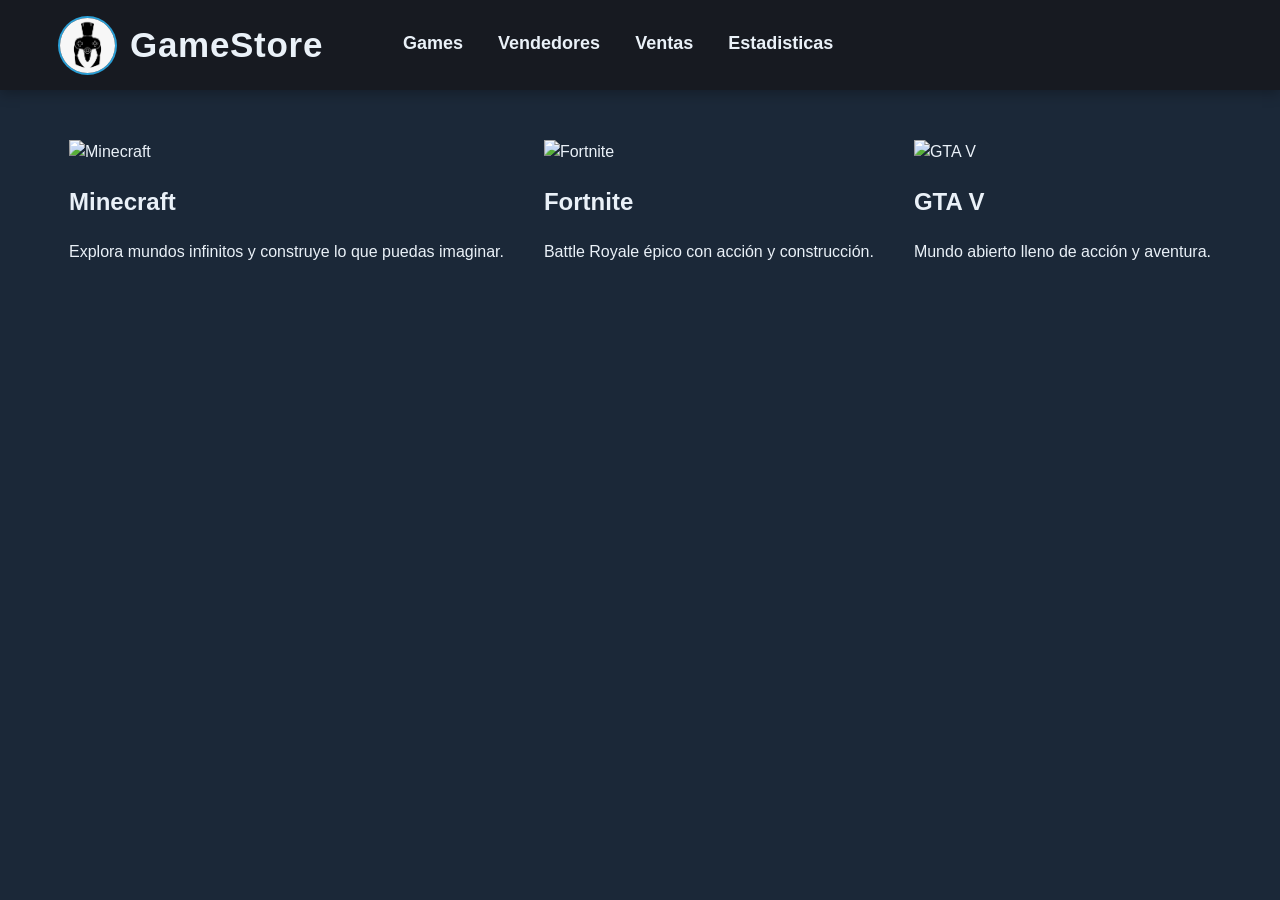
==== index.html @ 3cfef7a3 "cambios en los html y css" ====
<!DOCTYPE html>
<html lang="en">
<head>
    <meta charset="UTF-8">
    <meta name="viewport" content="width=device-width, initial-scale=1.0">
    <title>GameStore</title>

    <link rel="stylesheet" href="./Css/estilos.css">
    <script src="./Dominio/Controladora/index.js"></script>
</head>

<body>

<header>

    <div class="menu">
        <img src="./Imagenes/67a05b72-fda2-4e79-93e1-b169855a10d3.jpg" class="logo" alt="Logo">
        <h1>GameStore</h1>
    </div>
    <nav>
        <a href="./games.html">Games</a>
        <a href="./vendedores.html">Vendedores</a>
        <a href="./ventas.html">Ventas</a>
        <a href="./estadisticas.html">Estadisticas</a>
    </nav>

</header>

<section class="juegos">

    <div class="card">
        <img src="https://store-images.s-microsoft.com/image/apps.17382.13510798885735219.9735d495-578c-4a4c-b892-3eb3a780b3a0.d3792486-cf98-40c0-a2c1-d6443f0e2b70" alt="Minecraft">
        <h2>Minecraft</h2>
        <p>Explora mundos infinitos y construye lo que puedas imaginar.</p>
    </div>

    <div class="card">
        <img src="https://m.media-amazon.com/images/M/MV5BMTZlMmIxM2EtN2Y4Zi00M2ZhLTk3NzgtNjJmZTU0MTQ3YjcwXkEyXkFqcGc@._V1_.jpg" alt="Fortnite">
        <h2>Fortnite</h2>
        <p>Battle Royale épico con acción y construcción.</p>
    </div>

    <div class="card">
        <img src="https://m.media-amazon.com/images/I/91T0XQv8gEL._AC_UF1000,1000_QL80_.jpg" alt="GTA V">
        <h2>GTA V</h2>
        <p>Mundo abierto lleno de acción y aventura.</p>
    </div>

</section>

</body>
</html>
---- Css/estilos.css ----
:root {
    --color-fondo: #1b2838;
    --color-header: #171a21;
    --color-superficie: #202f42;
    --color-superficie-alt: #26374c;
    --color-borde: #324863;
    --color-principal: #2a9fd6;
    --color-principal-oscuro: #033b5c;
    --color-peligro: #7a2e2e;
    --color-peligro-claro: #a83c3c;
    --color-texto: #eaf1f8;
    --color-texto-secundario: #8fa3bd;

    --radio: 0.6rem;
    --radio-lg: 1rem;
    --sombra: 0 10px 25px rgba(0, 0, 0, 0.35);
    --sombra-suave: 0 4px 12px rgba(0, 0, 0, 0.25);
    --transicion: 0.25s ease;
}

* {
    box-sizing: border-box;
}

body {
    background: var(--color-fondo);
    color: var(--color-texto);
    font-family: 'Segoe UI', Roboto, Helvetica, Arial, sans-serif;
    margin: 0;
    line-height: 1.5;
}

/* ===== Header (index.html) ===== */

header {
    background: var(--color-header);
    width: 100%;
    height: 90px;

    display: flex;
    align-items: center;

    padding: 0 60px;
    box-shadow: var(--sombra-suave);
    position: sticky;
    top: 0;
    z-index: 10;
}

.menu {
    display: flex;
    align-items: center;
}

.logo {
    width: 55px;
    height: 55px;
    border-radius: 50%;
    box-shadow: 0 0 0 2px var(--color-principal);
}

h1 {
    color: var(--color-texto);
    margin-left: 15px;
    font-size: 35px;
    letter-spacing: .02em;
}

nav {
    display: flex;
    gap: 35px;

    margin-left: 80px;
}

nav a {
    color: var(--color-texto);
    text-decoration: none;
    font-size: 18px;
    font-weight: bold;
    position: relative;
    padding-bottom: 4px;
    transition: color var(--transicion);
}

nav a::after {
    content: "";
    position: absolute;
    left: 0;
    bottom: -2px;
    width: 100%;
    height: 2px;
    background: var(--color-principal);
    transform: scaleX(0);
    transform-origin: left;
    transition: transform var(--transicion);
}

nav a:hover,
nav a:focus {
    color: var(--color-principal);
}

nav a:hover::after,
nav a:focus::after {
    transform: scaleX(1);
}

/* ===== Encabezado de las vistas internas (games/vendedores/ventas/estadisticas) ===== */

center h1 {
    margin: 2rem 0 .5rem;
    font-size: 2rem;
    letter-spacing: .03em;
}

center > a {
    display: inline-flex;
    align-items: center;
    gap: .4rem;
    background: var(--color-superficie);
    border: 1px solid var(--color-borde);
    color: var(--color-principal);
    text-decoration: none;
    font-weight: 600;
    font-size: .85rem;
    padding: .45rem 1rem;
    border-radius: 999px;
    margin-bottom: 1.5rem;
    transition: background var(--transicion), color var(--transicion), transform var(--transicion);
}

center > a::before {
    content: "←";
}

center > a:hover {
    background: var(--color-principal-oscuro);
    color: var(--color-texto);
    transform: translateY(-1px);
}

/* ===== Formularios / paneles ===== */

form {
    margin: 0 auto;
    width: fit-content;
    max-width: 92vw;

    background: var(--color-superficie);
    border: 1px solid var(--color-borde);
    border-radius: var(--radio-lg);
    box-shadow: var(--sombra);
    padding: 1.75rem 2.25rem;
}

.titulo {
    display: inline-block;
    font-size: 1.3rem;
    margin: 0 0 1.25rem;
    padding-bottom: .5rem;
    border-bottom: 2px solid var(--color-principal);
    color: var(--color-texto);
}

form .campos {
    display: grid;
    grid-template-columns: auto minmax(200px, 1fr);
    align-items: center;
    gap: 12px 16px;
}

label {
    color: var(--color-texto-secundario);
    font-weight: 600;
    font-size: .85rem;
    text-transform: uppercase;
    letter-spacing: .03em;
}

input,
select,
textarea {
    background: var(--color-superficie-alt);
    border: 1px solid var(--color-borde);
    border-radius: .45rem;
    color: var(--color-texto);
    padding: .55rem .75rem;
    font-size: .95rem;
    font-family: inherit;
    transition: border-color var(--transicion), box-shadow var(--transicion);
}

textarea {
    resize: vertical;
}

input:focus,
select:focus,
textarea:focus {
    outline: none;
    border-color: var(--color-principal);
    box-shadow: 0 0 0 3px rgba(42, 159, 214, .25);
}

input:disabled {
    opacity: .65;
    cursor: not-allowed;
}

form select {
    width: 100%;
}

form .botones {
    display: flex;
    flex-wrap: wrap;
    justify-content: center;
    gap: .6rem;
    margin: 1.5rem 0 0;
}

/* ===== Botones ===== */

.btn_agregar,
.btn_modificar,
.btn_eliminar,
.btn_limpiar {
    background-color: var(--color-principal-oscuro);
    color: white;
    border: none;
    padding: 10px 18px;
    border-radius: var(--radio);
    font-weight: 600;
    letter-spacing: .02em;
    cursor: pointer;
    box-shadow: var(--sombra-suave);
    transition: background var(--transicion), transform var(--transicion), box-shadow var(--transicion);
}

.btn_agregar:hover,
.btn_modificar:hover,
.btn_limpiar:hover {
    background-color: var(--color-principal);
    transform: translateY(-2px);
    box-shadow: var(--sombra);
}

.btn_eliminar {
    background-color: var(--color-peligro);
}

.btn_eliminar:hover {
    background-color: var(--color-peligro-claro);
    transform: translateY(-2px);
    box-shadow: var(--sombra);
}

.btn_agregar:active,
.btn_modificar:active,
.btn_eliminar:active,
.btn_limpiar:active {
    transform: translateY(0);
}

/* ===== Listados ===== */

.listado {
    margin: 1.75rem auto 0;
    display: flex;
    flex-direction: column;
    align-items: center;
    gap: .4rem;
    max-width: 92vw;
}

.listado select {
    width: 60%;
    min-width: 260px;
    background: var(--color-superficie);
    border: 1px solid var(--color-borde);
    border-radius: var(--radio);
    padding: .5rem;
    color: var(--color-texto);
    box-shadow: var(--sombra-suave);
}

.listado select:focus {
    outline: none;
    border-color: var(--color-principal);
}

.listado select option {
    padding: .4rem;
}

/* ===== Catalogo de juegos (index.html) ===== */

.juegos {
    display: flex;
    justify-content: center;
    gap: 40px;
    margin-top: 50px;
    padding: 0 20px 50px;
    flex-wrap: wrap;
}

.game-card {
    width: 260px;
    text-align: center;
    color: var(--color-texto);
    background: var(--color-superficie);
    border: 1px solid var(--color-borde);
    border-radius: var(--radio-lg);
    box-shadow: var(--sombra);
    overflow: hidden;
    padding-bottom: 1.1rem;
    transition: transform var(--transicion), box-shadow var(--transicion);
}

.game-card:hover {
    transform: translateY(-8px);
    box-shadow: 0 18px 34px rgba(0, 0, 0, .45);
}

.game-card img {
    width: 100%;
    height: 280px;
    object-fit: cover;
    display: block;
    transition: transform .4s ease;
}

.game-card:hover img {
    transform: scale(1.06);
}

.game-card h2 {
    margin: 1rem 1rem 0;
    font-size: 1.35rem;
}

.game-card p {
    margin: .5rem 1rem 0;
    font-size: .92rem;
    color: var(--color-texto-secundario);
    line-height: 1.45;
}

/* ===== Responsive ===== */

@media (max-width: 768px) {
    header {
        padding: 0 20px;
        height: auto;
        flex-wrap: wrap;
        gap: .75rem;
        padding-top: 12px;
        padding-bottom: 12px;
    }

    nav {
        margin-left: 0;
        gap: 18px;
        flex-wrap: wrap;
    }

    h1 {
        font-size: 26px;
    }

    form {
        padding: 1.25rem;
    }

    form .campos {
        grid-template-columns: 1fr;
    }

    .listado select {
        width: 100%;
    }
}


/* ===== Integración API pública ===== */
.api-section {
    width: min(1180px, 94vw);
    margin: 1rem auto 3rem;
    padding: 1.5rem;
    background: var(--color-superficie);
    border: 1px solid var(--color-borde);
    border-radius: var(--radio-lg);
    box-shadow: var(--sombra);
}

.api-header {
    display: flex;
    justify-content: space-between;
    align-items: center;
    gap: 1rem;
    flex-wrap: wrap;
}

.api-header h2 {
    margin: 0;
    color: var(--color-texto);
}

.api-header p,
.api-status,
.api-credit {
    color: var(--color-texto-secundario);
}

.api-status {
    margin: .75rem 0 1rem;
}

.btn_api {
    background: var(--color-principal-oscuro);
    color: #fff;
    border: 1px solid var(--color-principal);
    border-radius: var(--radio);
    padding: .65rem 1rem;
    font-weight: 700;
    cursor: pointer;
    transition: background var(--transicion), transform var(--transicion);
}

.btn_api:hover,
.btn_api:focus-visible {
    background: var(--color-principal);
    transform: translateY(-2px);
}

.api-card {
    min-height: 100%;
    color: var(--color-texto);
    background: var(--color-superficie-alt);
    border: 1px solid var(--color-borde);
    border-radius: var(--radio-lg);
    overflow: hidden;
    box-shadow: var(--sombra-suave);
    padding: 0;
    transition: transform var(--transicion), box-shadow var(--transicion);
}

.api-card:hover {
    transform: translateY(-5px);
    box-shadow: var(--sombra);
}

.api-card img {
    width: 100%;
    height: 190px;
    object-fit: cover;
    display: block;
}

.api-card-contenido {
    padding: 1rem;
}

.api-card h3 {
    margin: 0 0 .65rem;
    font-size: 1.15rem;
}

.api-card p {
    margin: .25rem 0;
    color: var(--color-texto-secundario);
    font-size: .9rem;
}

.api-card a,
.api-credit a {
    color: var(--color-principal);
    font-weight: 700;
}

.api-credit {
    margin: 1rem 0 0;
    font-size: .82rem;
}

.site-footer {
    text-align: center;
    padding: 1.5rem;
    color: var(--color-texto-secundario);
    border-top: 1px solid var(--color-borde);
    margin-top: 2rem;
}

.skip-link {
    position: absolute;
    left: -9999px;
    top: 0;
    z-index: 1000;
    background: var(--color-principal);
    color: #fff;
    padding: .75rem 1rem;
}

.skip-link:focus {
    left: 1rem;
    top: 1rem;
}

:focus-visible {
    outline: 3px solid rgba(42, 159, 214, .7);
    outline-offset: 2px;
}

@media (max-width: 768px) {
    .api-section {
        padding: 1rem;
    }

    .api-card img {
        height: 210px;
    }
}
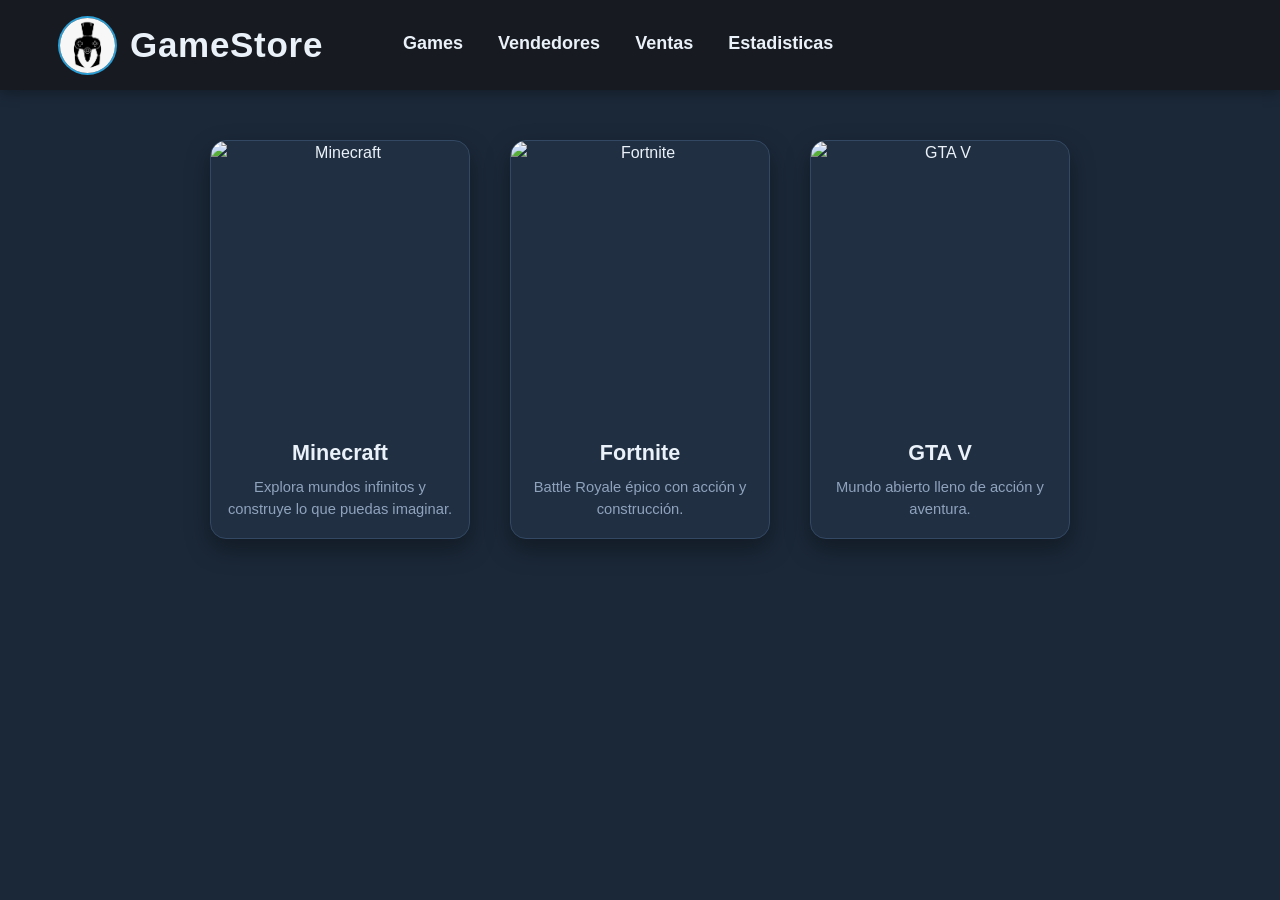
==== commit 500f85a8: "se agrego controladores, servicios y clases" ====
--- a/index.html
+++ b/index.html
@@ -6,7 +6,7 @@
     <title>GameStore</title>
 
     <link rel="stylesheet" href="./Css/estilos.css">
-    <script src="./Dominio/Controladora/index.js"></script>
+    <script type="module" src="./Dominio/Controladora/index.js"></script>
 </head>
 
 <body>
@@ -28,19 +28,19 @@
 
 <section class="juegos">
 
-    <div class="card">
+    <div class="game-card">
         <img src="https://store-images.s-microsoft.com/image/apps.17382.13510798885735219.9735d495-578c-4a4c-b892-3eb3a780b3a0.d3792486-cf98-40c0-a2c1-d6443f0e2b70" alt="Minecraft">
         <h2>Minecraft</h2>
         <p>Explora mundos infinitos y construye lo que puedas imaginar.</p>
     </div>
 
-    <div class="card">
+    <div class="game-card">
         <img src="https://m.media-amazon.com/images/M/MV5BMTZlMmIxM2EtN2Y4Zi00M2ZhLTk3NzgtNjJmZTU0MTQ3YjcwXkEyXkFqcGc@._V1_.jpg" alt="Fortnite">
         <h2>Fortnite</h2>
         <p>Battle Royale épico con acción y construcción.</p>
     </div>
 
-    <div class="card">
+    <div class="game-card">
         <img src="https://m.media-amazon.com/images/I/91T0XQv8gEL._AC_UF1000,1000_QL80_.jpg" alt="GTA V">
         <h2>GTA V</h2>
         <p>Mundo abierto lleno de acción y aventura.</p>
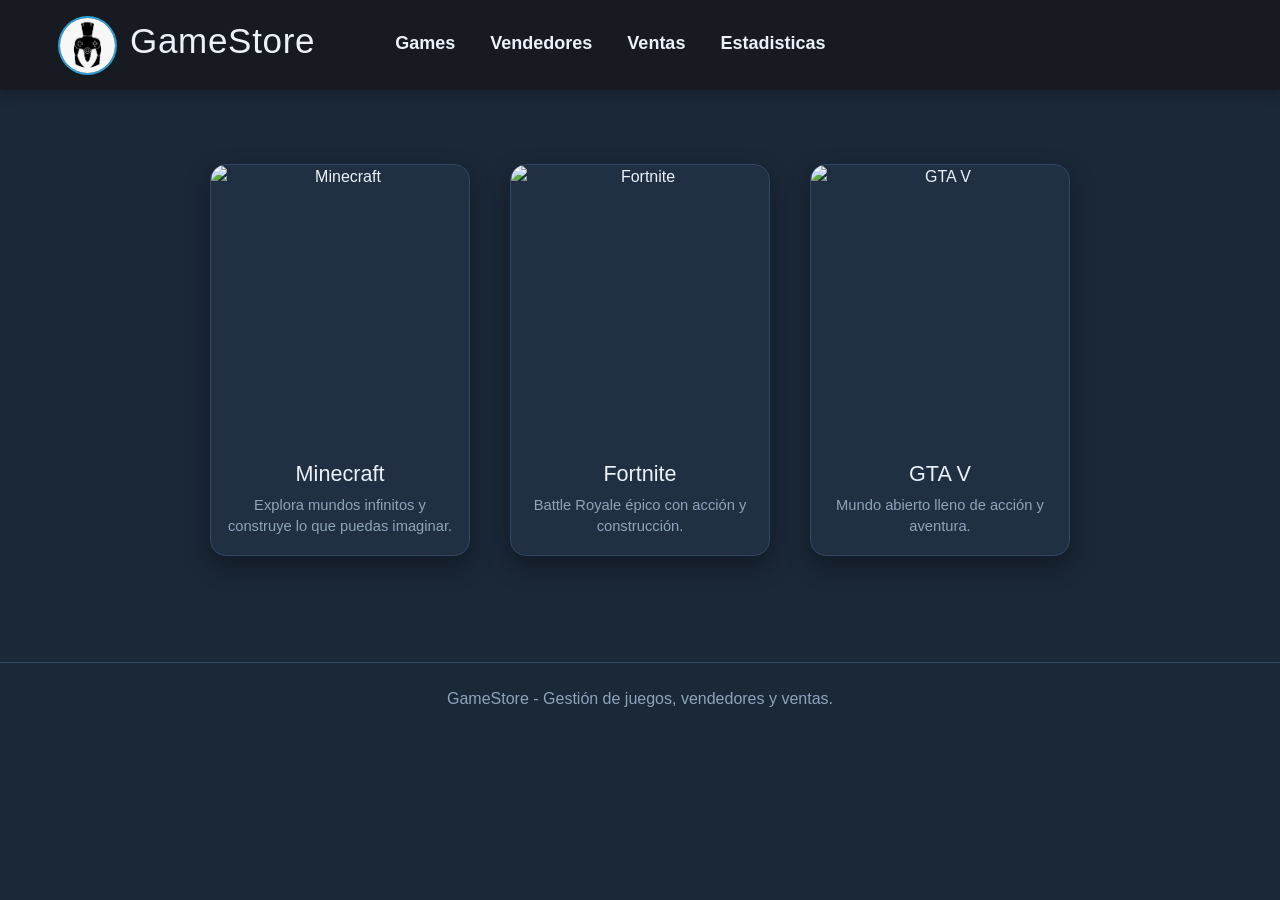
==== commit 51ebc75f: "Cambiamos los html" ====
--- a/index.html
+++ b/index.html
@@ -1,52 +1,48 @@
 <!DOCTYPE html>
-<html lang="en">
+<html lang="es">
 <head>
     <meta charset="UTF-8">
     <meta name="viewport" content="width=device-width, initial-scale=1.0">
+    <meta name="description" content="GameStore - gestión de juegos, vendedores, ventas y estadísticas.">
     <title>GameStore</title>
-
+    <link href="https://cdn.jsdelivr.net/npm/bootstrap@5.3.3/dist/css/bootstrap.min.css" rel="stylesheet">
     <link rel="stylesheet" href="./Css/estilos.css">
-    <script type="module" src="./Dominio/Controladora/index.js"></script>
 </head>
-
 <body>
-
 <header>
-
     <div class="menu">
-        <img src="./Imagenes/67a05b72-fda2-4e79-93e1-b169855a10d3.jpg" class="logo" alt="Logo">
+        <img src="./Imagenes/67a05b72-fda2-4e79-93e1-b169855a10d3.jpg" class="logo" alt="Logo de GameStore">
         <h1>GameStore</h1>
     </div>
-    <nav>
-        <a href="./games.html">Games</a>
-        <a href="./vendedores.html">Vendedores</a>
-        <a href="./ventas.html">Ventas</a>
-        <a href="./estadisticas.html">Estadisticas</a>
+    <nav aria-label="Navegación principal">
+        <a href="./Paginas/games.html">Games</a>
+        <a href="./Paginas/vendedores.html">Vendedores</a>
+        <a href="./Paginas/ventas.html">Ventas</a>
+        <a href="./Paginas/estadisticas.html">Estadisticas</a>
     </nav>
-
 </header>
 
-<section class="juegos">
+<main id="contenido" class="container-fluid py-4">
+    <section class="juegos" aria-labelledby="titulo-juegos">
+        <h2 id="titulo-juegos" class="visually-hidden">Juegos destacados</h2>
+        <div class="game-card">
+            <img src="https://store-images.s-microsoft.com/image/apps.17382.13510798885735219.9735d495-578c-4a4c-b892-3eb3a780b3a0.d3792486-cf98-40c0-a2c1-d6443f0e2b70" alt="Minecraft">
+            <h2>Minecraft</h2>
+            <p>Explora mundos infinitos y construye lo que puedas imaginar.</p>
+        </div>
+        <div class="game-card">
+            <img src="https://m.media-amazon.com/images/M/MV5BMTZlMmIxM2EtN2Y4Zi00M2ZhLTk3NzgtNjJmZTU0MTQ3YjcwXkEyXkFqcGc@._V1_.jpg" alt="Fortnite">
+            <h2>Fortnite</h2>
+            <p>Battle Royale épico con acción y construcción.</p>
+        </div>
+        <div class="game-card">
+            <img src="https://m.media-amazon.com/images/I/91T0XQv8gEL._AC_UF1000,1000_QL80_.jpg" alt="GTA V">
+            <h2>GTA V</h2>
+            <p>Mundo abierto lleno de acción y aventura.</p>
+        </div>
+    </section>
+</main>
 
-    <div class="game-card">
-        <img src="https://store-images.s-microsoft.com/image/apps.17382.13510798885735219.9735d495-578c-4a4c-b892-3eb3a780b3a0.d3792486-cf98-40c0-a2c1-d6443f0e2b70" alt="Minecraft">
-        <h2>Minecraft</h2>
-        <p>Explora mundos infinitos y construye lo que puedas imaginar.</p>
-    </div>
-
-    <div class="game-card">
-        <img src="https://m.media-amazon.com/images/M/MV5BMTZlMmIxM2EtN2Y4Zi00M2ZhLTk3NzgtNjJmZTU0MTQ3YjcwXkEyXkFqcGc@._V1_.jpg" alt="Fortnite">
-        <h2>Fortnite</h2>
-        <p>Battle Royale épico con acción y construcción.</p>
-    </div>
-
-    <div class="game-card">
-        <img src="https://m.media-amazon.com/images/I/91T0XQv8gEL._AC_UF1000,1000_QL80_.jpg" alt="GTA V">
-        <h2>GTA V</h2>
-        <p>Mundo abierto lleno de acción y aventura.</p>
-    </div>
-
-</section>
-
+<footer class="site-footer">GameStore - Gestión de juegos, vendedores y ventas.</footer>
 </body>
-</html>+</html>
--- a/Css/estilos.css
+++ b/Css/estilos.css
@@ -384,106 +384,6 @@
 
 
 /* ===== Integración API pública ===== */
-.api-section {
-    width: min(1180px, 94vw);
-    margin: 1rem auto 3rem;
-    padding: 1.5rem;
-    background: var(--color-superficie);
-    border: 1px solid var(--color-borde);
-    border-radius: var(--radio-lg);
-    box-shadow: var(--sombra);
-}
-
-.api-header {
-    display: flex;
-    justify-content: space-between;
-    align-items: center;
-    gap: 1rem;
-    flex-wrap: wrap;
-}
-
-.api-header h2 {
-    margin: 0;
-    color: var(--color-texto);
-}
-
-.api-header p,
-.api-status,
-.api-credit {
-    color: var(--color-texto-secundario);
-}
-
-.api-status {
-    margin: .75rem 0 1rem;
-}
-
-.btn_api {
-    background: var(--color-principal-oscuro);
-    color: #fff;
-    border: 1px solid var(--color-principal);
-    border-radius: var(--radio);
-    padding: .65rem 1rem;
-    font-weight: 700;
-    cursor: pointer;
-    transition: background var(--transicion), transform var(--transicion);
-}
-
-.btn_api:hover,
-.btn_api:focus-visible {
-    background: var(--color-principal);
-    transform: translateY(-2px);
-}
-
-.api-card {
-    min-height: 100%;
-    color: var(--color-texto);
-    background: var(--color-superficie-alt);
-    border: 1px solid var(--color-borde);
-    border-radius: var(--radio-lg);
-    overflow: hidden;
-    box-shadow: var(--sombra-suave);
-    padding: 0;
-    transition: transform var(--transicion), box-shadow var(--transicion);
-}
-
-.api-card:hover {
-    transform: translateY(-5px);
-    box-shadow: var(--sombra);
-}
-
-.api-card img {
-    width: 100%;
-    height: 190px;
-    object-fit: cover;
-    display: block;
-}
-
-.api-card-contenido {
-    padding: 1rem;
-}
-
-.api-card h3 {
-    margin: 0 0 .65rem;
-    font-size: 1.15rem;
-}
-
-.api-card p {
-    margin: .25rem 0;
-    color: var(--color-texto-secundario);
-    font-size: .9rem;
-}
-
-.api-card a,
-.api-credit a {
-    color: var(--color-principal);
-    font-weight: 700;
-}
-
-.api-credit {
-    margin: 1rem 0 0;
-    font-size: .82rem;
-}
-
 .site-footer {
     text-align: center;
     padding: 1.5rem;
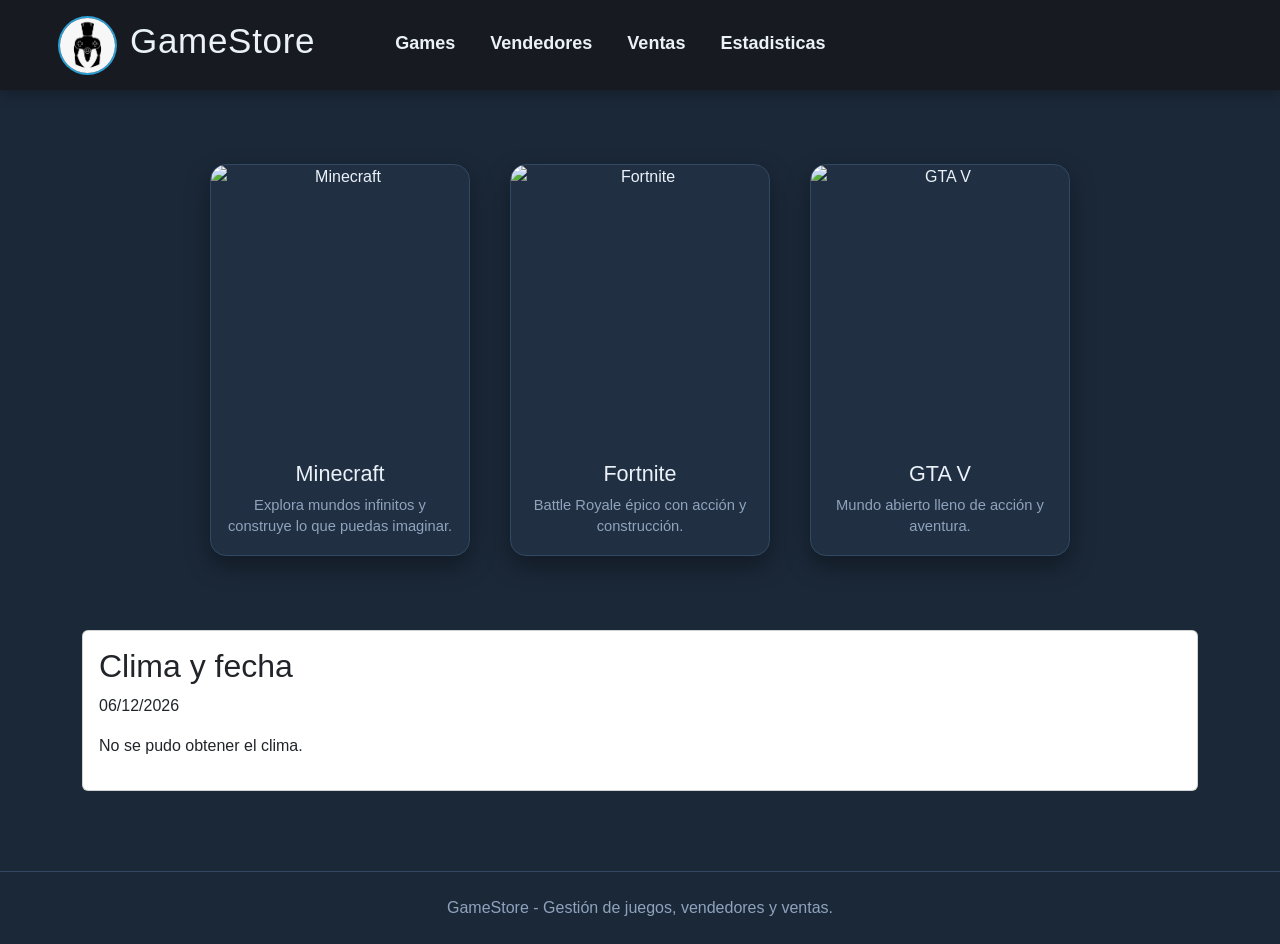
==== commit f34aea16: "se agrego clima y se actualizo el readme" ====
--- a/index.html
+++ b/index.html
@@ -41,8 +41,39 @@
             <p>Mundo abierto lleno de acción y aventura.</p>
         </div>
     </section>
+    <section class="container mt-4 mb-4" aria-labelledby="info-clima">
+        <div class="card p-3">
+            <h2 id="info-clima">Clima y fecha</h2>
+            <p id="fecha-actual">Cargando fecha...</p>
+            <p id="clima-actual">Cargando clima...</p>
+        </div>
+    </section>
 </main>
 
 <footer class="site-footer">GameStore - Gestión de juegos, vendedores y ventas.</footer>
+
+<script type="module">
+    import { obtenerClima } from "./Dominio/Servicios/clima.js";
+
+    const fecha = document.getElementById("fecha-actual");
+    const clima = document.getElementById("clima-actual");
+
+    fecha.textContent = new Date().toLocaleDateString("es-UY", {
+        day: "2-digit",
+        month: "2-digit",
+        year: "numeric"
+    });
+
+    async function mostrarClima() {
+        try {
+            const datos = await obtenerClima();
+            clima.textContent = `Temperatura actual: ${datos.temperatura} °C`;
+        } catch (error) {
+            clima.textContent = "No se pudo obtener el clima.";
+        }
+    }
+
+    mostrarClima();
+</script>
 </body>
 </html>
